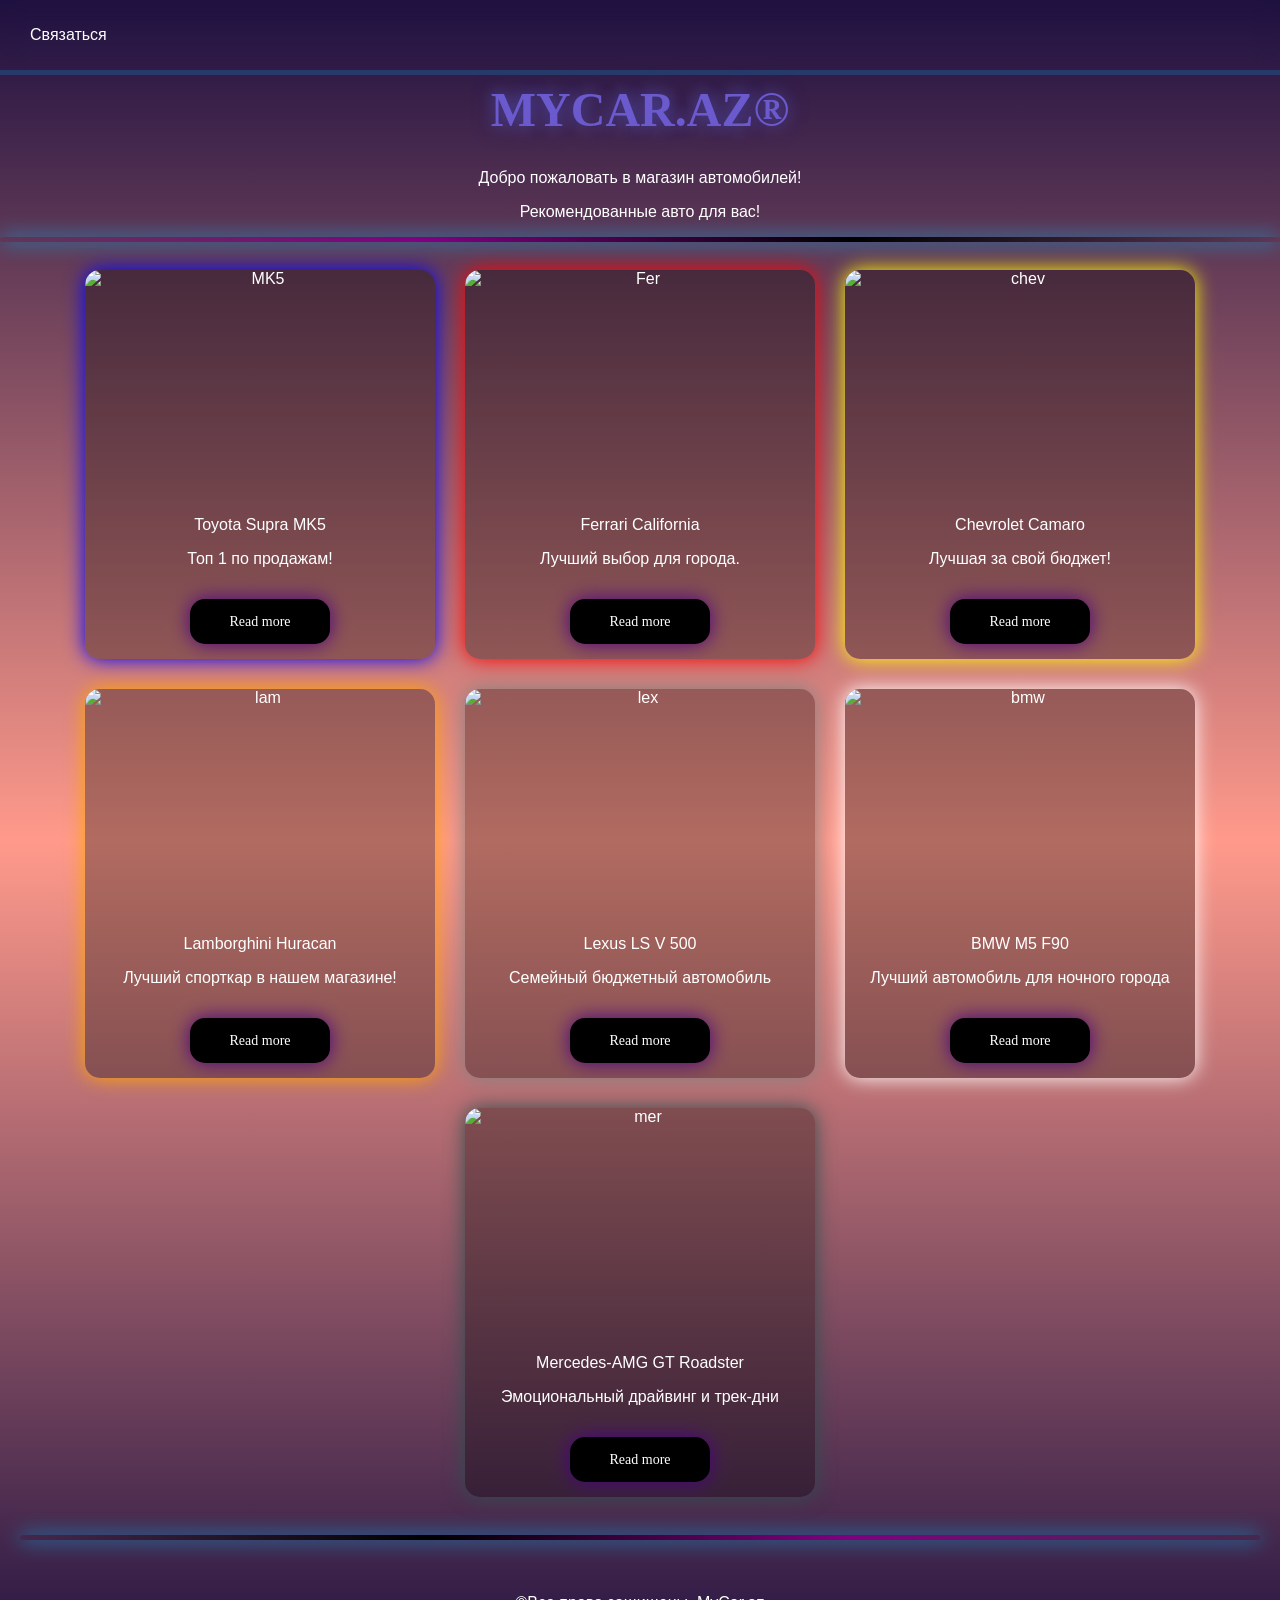
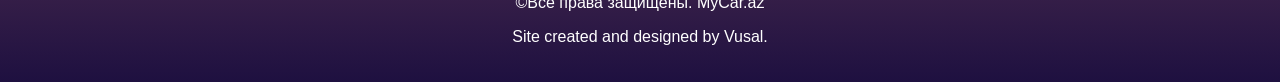
==== index.html @ b1b246a0 "Rename index-1.html to index.html" ====
<!DOCTYPE html>
<html lang="ru">
<head>
    <meta charset="UTF-8">
    <meta name="viewport" content="width=device-width, initial-scale=1.0">
    <title>MyCar.az</title>
    <link rel="stylesheet" href="style.css">
</head>
<body>
  <header>
    <div class="header-container">
      <a href="contact.html">Связаться</a>
    </div>
  </header>
    <h1>MyCar.az®</h1>
    <p>Добро пожаловать в магазин автомобилей!</p>
    <p>Рекомендованные авто для вас!</p>
    <hr class="headline">

    <div class="main-container">

        <div class="image-container">
            <img src="https://i.ytimg.com/vi/h4Y_h2jpgG8/maxresdefault.jpg" alt="MK5">
            <p>Toyota Supra MK5</p>
            <p>Топ 1 по продажам!</p>
            <a href="supra.html" class="readmk5">Read more</a>
        </div>

        <div class="ferrari-container">
            <img src="https://avatars.mds.yandex.net/get-autoru-vos/4373680/271e35a34c7a5074d16a0d0c4b7f3110/1200x900" alt="Fer">
            <p>Ferrari California</p>
            <p>Лучший выбор для города.</p>
            <a href="ferrari.html" class="readfer">Read more</a>
        </div>

        <div class="chevrolet-container">
            <img src="https://i.pinimg.com/originals/0c/8c/e3/0c8ce38becd4f63252e6678c8e93d8bc.jpg" alt="chev">
            <p>Chevrolet Camaro</p>
            <p>Лучшая за свой бюджет!</p>
            <a href="camaro.html" class="readche">Read more</a>
        </div>

        <div class="lambo-container">
            <img src="https://avatars.mds.yandex.net/get-autoru-vos/2142377/c74385104bbddd611e6294db2119d091/1200x900" alt="lam">
            <p>Lamborghini Huracan</p>
            <p>Лучший спорткар в нашем магазине!</p>
            <a href="huracan.html" class="readlam">Read more</a>
        </div>

    <div class="lexus-container">
      <img src="https://avatars.mds.yandex.net/get-autoru-vos/2205772/0ceb73754dc66953af71069a3908ba40/1200x900" alt="lex">
      <p>Lexus LS V 500</p>
      <p>Семейный бюджетный автомобиль</p>
      <a href="lexus.html" class="readlex">Read more</a>
    </div>
  <div class="bmw-container">
    <img src="https://avatars.mds.yandex.net/get-autoru-vos/6209275/7f6d6f461fc75e20519f8f1a054414be/1200x900" alt="bmw">
    <p>BMW M5 F90</p>
    <p>Лучший автомобиль для ночного города</p>
    <a href="bmw.html" class="readbmw">Read more</a>
  </div>
  <div class="mercedes-container">
    <img src="https://avatars.mds.yandex.net/get-autoru-vos/2155705/ed8f109f542a7799b0eeb18ec5f06e5d/456x342" alt="mer">
    <p>Mercedes-AMG GT Roadster</p>
    <p>Эмоциональный драйвинг и трек-дни</p>
    <a href="mercedes.html" class="readmer">Read more</a>
  </div>
  <hr class="headline2">
  <footer>
    <p>©Все права защищены. MyCar.az</p>
    <p>Site created and designed by Vusal.</p>
  </footer>
  
</body>
</html>
---- style.css ----
body {
    background-image: linear-gradient(to bottom, #1E1040, #FF9A8B, #1E1040);
    
    color: white;
    font-family: sans-serif;
    text-align: center;
    padding-top: 50px;
    min-height: 100vh;
    margin: 0;
}

h1 {
    color: #6A5ACD;
    text-shadow: 0 0 15px #483D8B, 0 0 20px #483D8B; 
    font-family: 'Comic Sans MS', cursive;
    font-size: 3rem;
    text-transform: uppercase;
    animation: slideUp 0.8s ease forwards;
}

.main-container {
    display: flex;
    flex-wrap: wrap;
    justify-content: center;
    gap: 30px;
    padding: 20px;
}

.image-container, .ferrari-container, .chevrolet-container, .lambo-container, .lexus-container, .bmw-container, .mercedes-container {
    width: 350px;
    background-color: rgba(0, 0, 0, 0.3);
    overflow: hidden;
    border-radius: 15px;
    animation: slideUp 1s ease forwards;
    padding-bottom: 15px;
}

.image-container { box-shadow: 0 0 20px blue; }
.ferrari-container { box-shadow: 0 0 20px red; }
.chevrolet-container { box-shadow: 0 0 20px yellow; }
.lambo-container { box-shadow: 0 0 20px #FFA500; }
.lexus-container{ box-shadow: 0 0 20px gray; }
.bmw-container { box-shadow: 0 0 20px white; }
.mercedes-container { box-shadow: 0 0 20px #2F4F4F; }

.image-container img, 
.ferrari-container img, 
.chevrolet-container img, 
.lambo-container img,
.lexus-container img,
.bmw-container img,
.mercedes-container img {
    width: 100%;
    height: 230px;
    object-fit: cover;
    display: block;
}

.readmk5, .readfer, .readche, .readlam, .buy-button, .readlex, .readbmw, .readmer {
    background-color: black;
    color: white; 
    font-family: 'Comic Sans MS', cursive;
    height: 45px;
    width: 140px;
    border-radius: 15px;
    box-shadow: 0 0 20px #4B0082;
    display: inline-flex;    
    align-items: center;     
    justify-content: center; 
    text-decoration: none;   
    font-size: 14px;
    margin-top: 15px;
    transition: 0.3s;
}

.readmk5:active, .readfer:active, .readche:active, .readlam:active, readlex:active, .readmw:active, .readmer:active {
    transform: scale(0.95);
}

@keyframes slideUp {
    from {
        opacity: 0;
        transform: translateY(50px);
    }
    to {
        opacity: 1;
        transform: translateY(0);
    }
} 


.specs-container {
    text-align: center;
    padding: 20px;
    animation: slideUp 0.8s ease forwards;
}

.info-block {
    background: rgba(255, 255, 255, 0.05);
    margin: 20px auto;
    padding: 20px;
    border-radius: 15px;
    max-width: 500px; 
}

@media (max-width: 450px) {
    .image-container, .ferrari-container, .chevrolet-container, .lambo-container, .lexus-container, .bmw-container, .mercedes-container {
        width: 90%;
    }
}

.headline {
  height: 5px;
  width: 100%;
  background:linear-gradient(90deg, transparent, purple, black, transparent);
  box-shadow: 0 0 20px #00BFFF;
  border-radius: 8px;
  border: none;
}
.headline2 {
  height: 5px;
  width: 100%;
  background:linear-gradient(90deg, transparent, black, purple, transparent);
  box-shadow: 0 0 20px #00bfff;
  border-radius: 8px;
  border: none;
}

.header-container {
  top: 0;
  z-index: 1000;
  position: fixed;
  height: 70px;
  width: 100%;
  backdrop-filter: blur(10px);
  -webkit-backdrop-filter: blur(10px);
  border-bottom: 5px solid rgba(0, 191, 255, 0.2);
  display: flex;
  justify-content: space-between;
  align-items: center;
  height: center;
  padding: 0 290px;
 background: transparent;
 display: flex;
    justify-content: space-between;
    align-items: center;
    padding: 0 30px;
}

.header-container a {
  text-decoration: none;
  color: white;
}
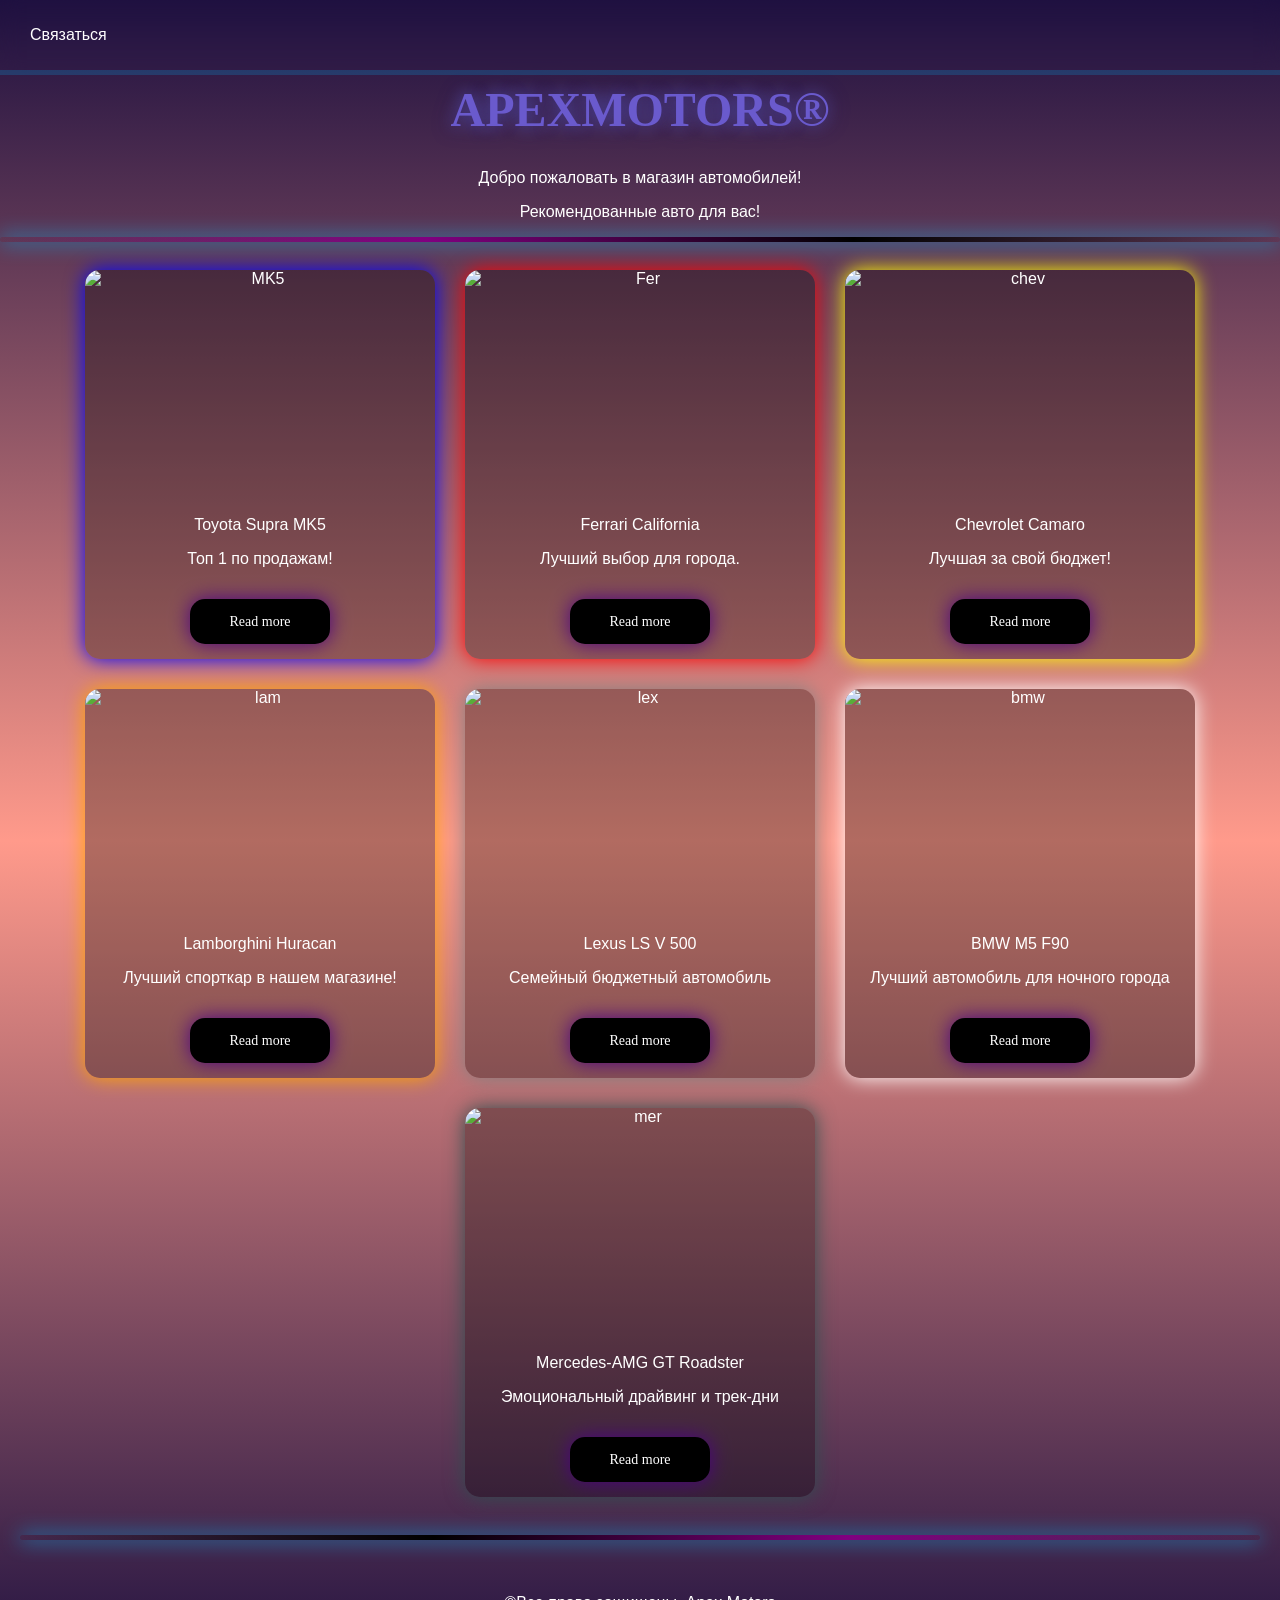
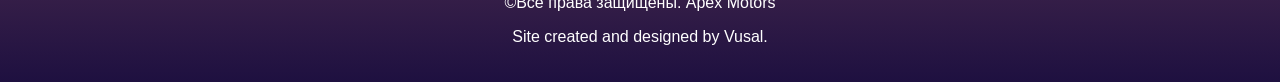
==== commit 19a580c6: "Update index.html" ====
--- a/index.html
+++ b/index.html
@@ -3,7 +3,7 @@
 <head>
     <meta charset="UTF-8">
     <meta name="viewport" content="width=device-width, initial-scale=1.0">
-    <title>MyCar.az</title>
+    <title>MyCar</title>
     <link rel="stylesheet" href="style.css">
 </head>
 <body>
@@ -12,7 +12,7 @@
       <a href="contact.html">Связаться</a>
     </div>
   </header>
-    <h1>MyCar.az®</h1>
+    <h1>ApexMotors®</h1>
     <p>Добро пожаловать в магазин автомобилей!</p>
     <p>Рекомендованные авто для вас!</p>
     <hr class="headline">
@@ -67,7 +67,7 @@
   </div>
   <hr class="headline2">
   <footer>
-    <p>©Все права защищены. MyCar.az</p>
+    <p>©Все права защищены. Apex Motors</p>
     <p>Site created and designed by Vusal.</p>
   </footer>
   
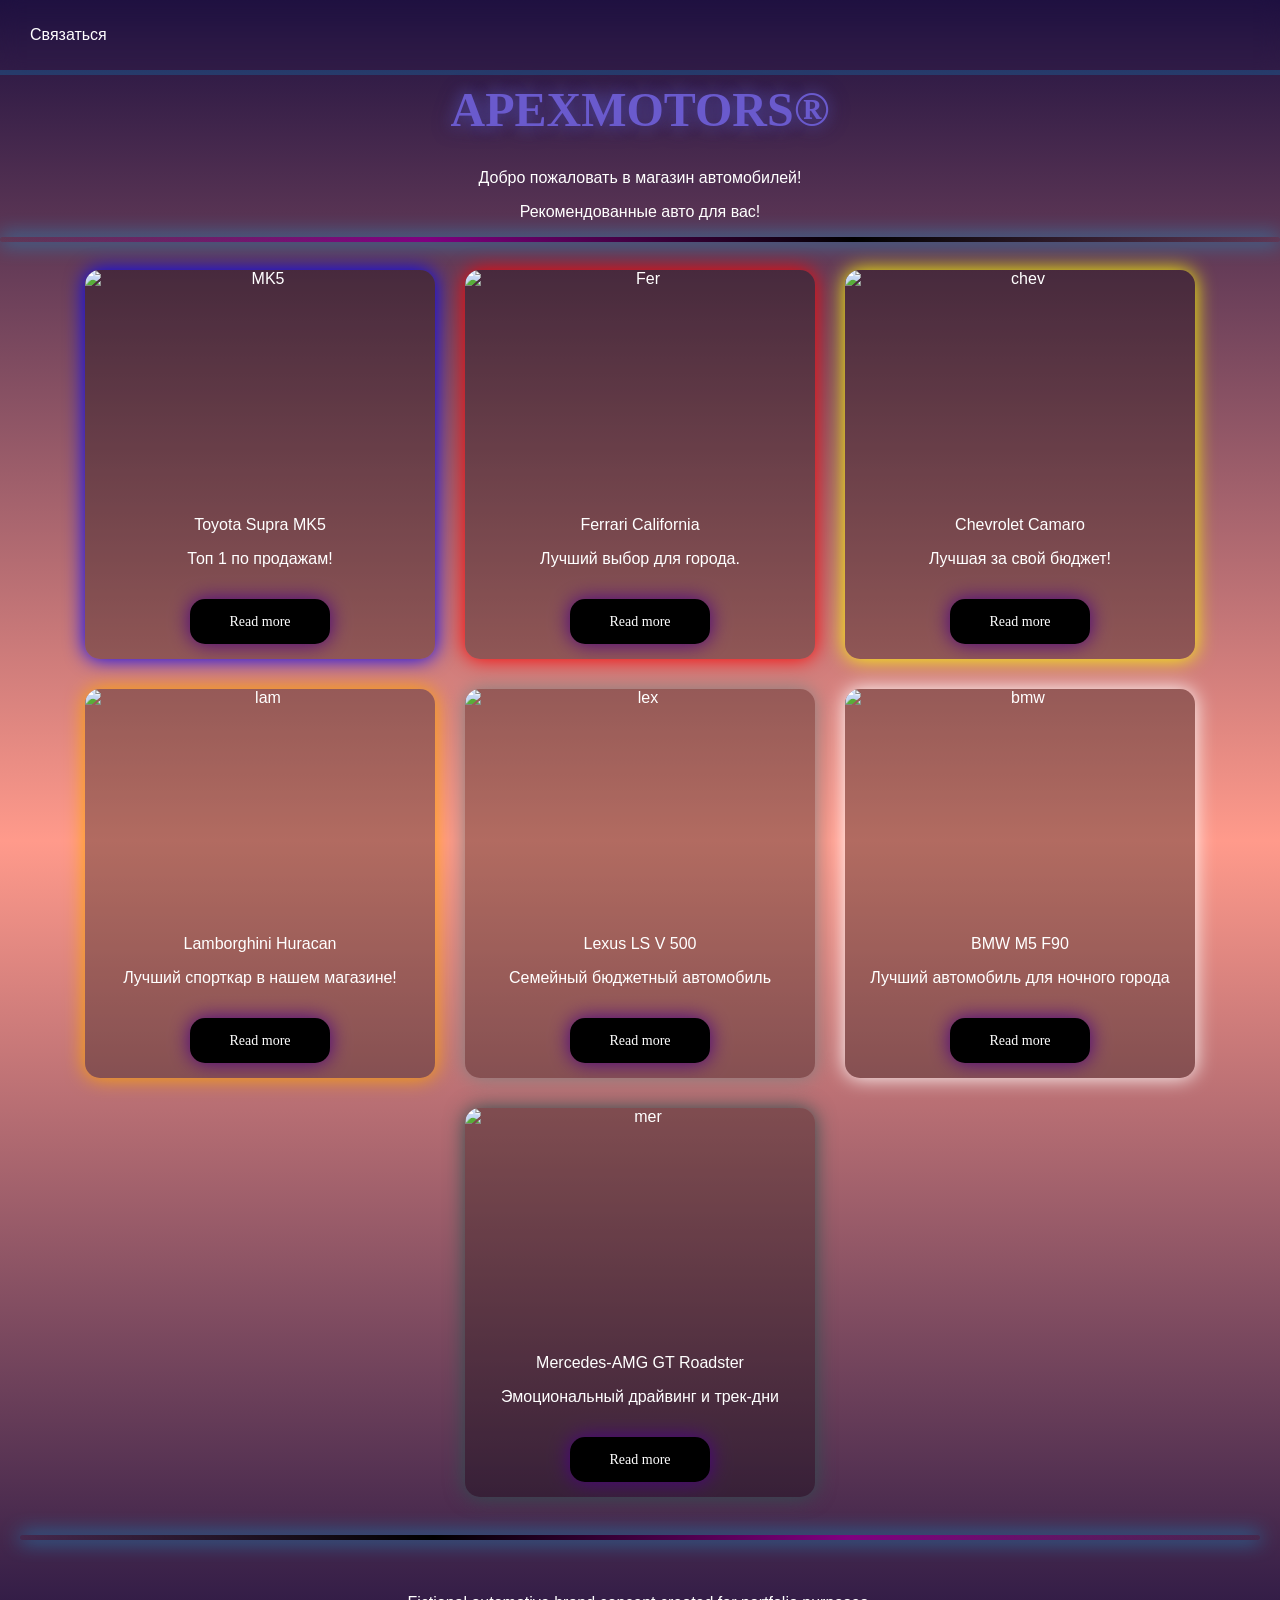
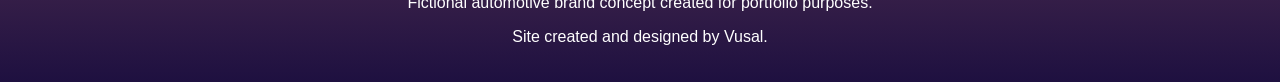
==== commit 9f8555fb: "Update index.html" ====
--- a/index.html
+++ b/index.html
@@ -67,7 +67,7 @@
   </div>
   <hr class="headline2">
   <footer>
-    <p>©Все права защищены. Apex Motors</p>
+    <p>Fictional automotive brand concept created for portfolio purposes.</p>
     <p>Site created and designed by Vusal.</p>
   </footer>
   
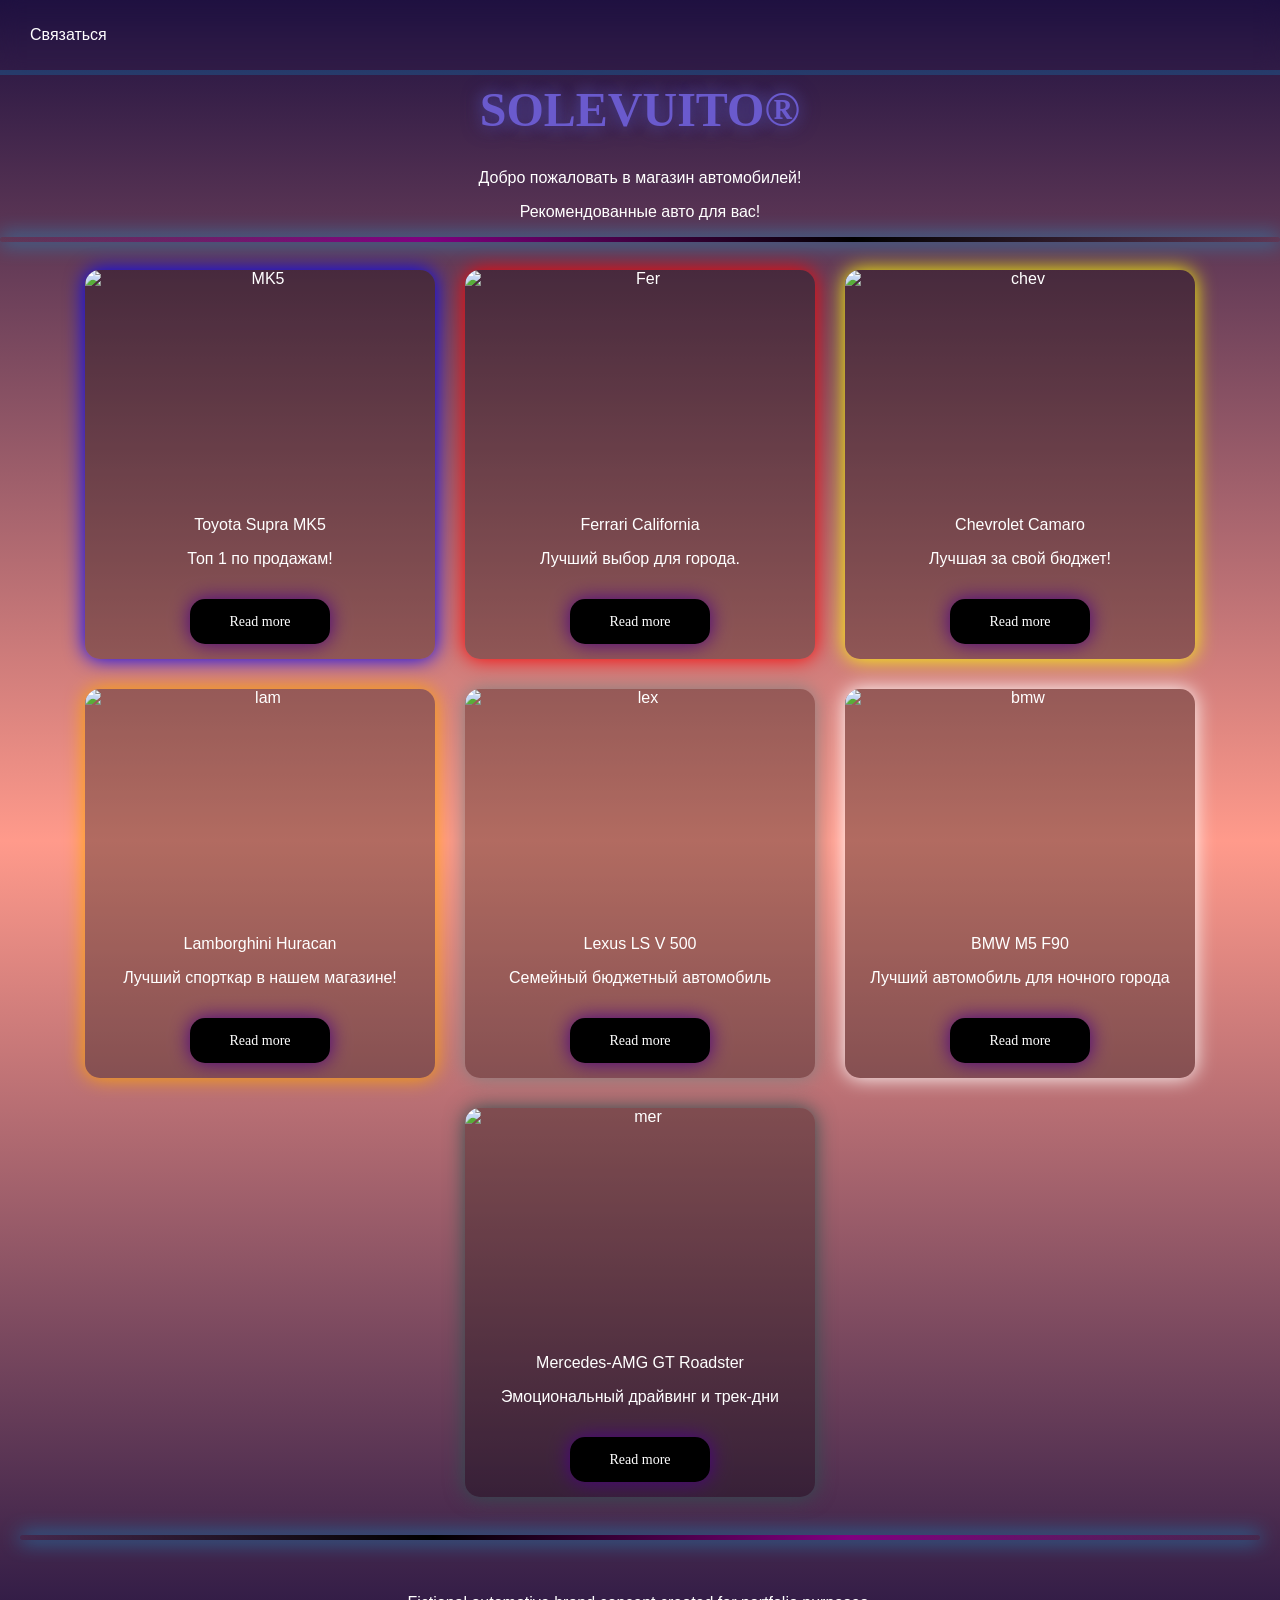
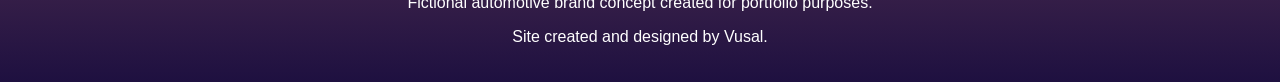
==== commit 69ce46c9: "Update index.html" ====
--- a/index.html
+++ b/index.html
@@ -3,7 +3,7 @@
 <head>
     <meta charset="UTF-8">
     <meta name="viewport" content="width=device-width, initial-scale=1.0">
-    <title>MyCar</title>
+    <title>SoleVuito</title>
     <link rel="stylesheet" href="style.css">
 </head>
 <body>
@@ -12,7 +12,7 @@
       <a href="contact.html">Связаться</a>
     </div>
   </header>
-    <h1>ApexMotors®</h1>
+    <h1>SoleVuito®</h1>
     <p>Добро пожаловать в магазин автомобилей!</p>
     <p>Рекомендованные авто для вас!</p>
     <hr class="headline">
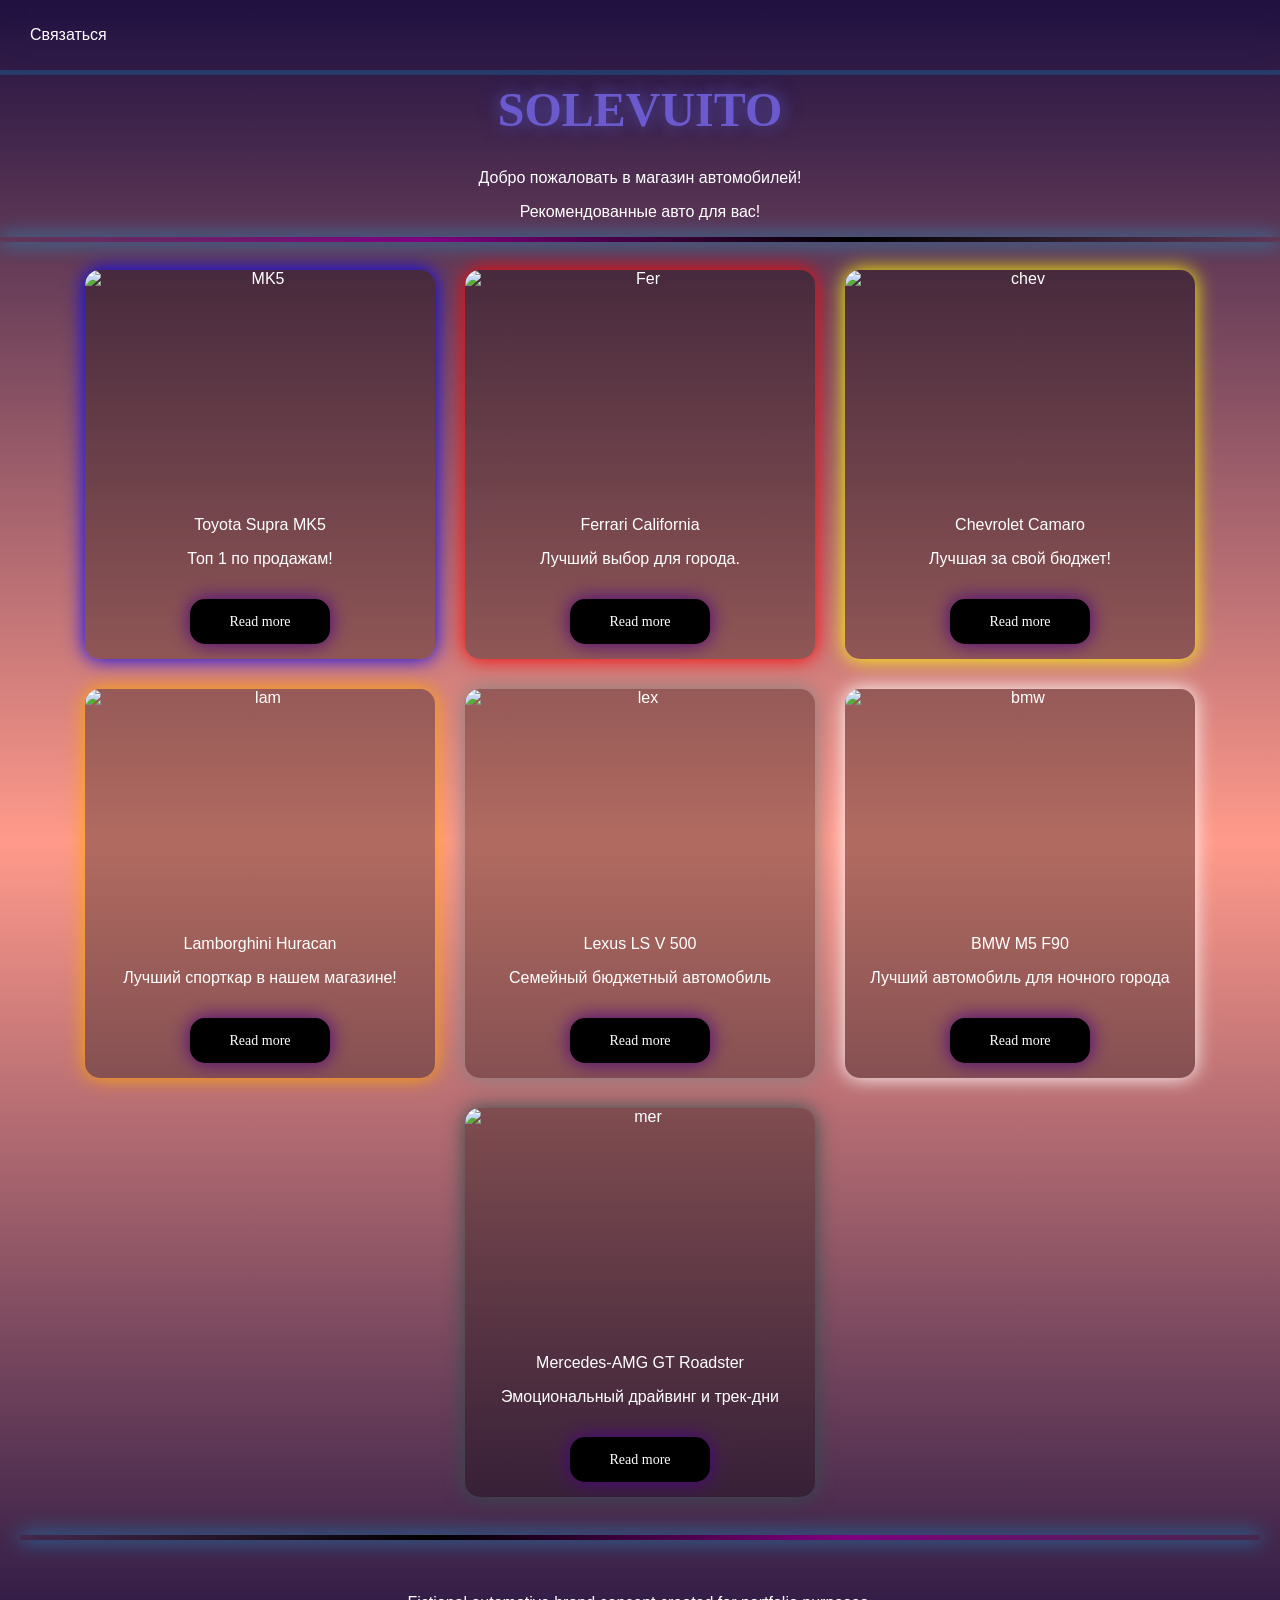
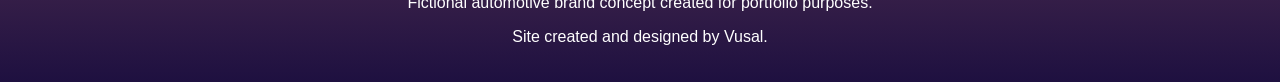
==== commit f9ab2455: "Update index.html" ====
--- a/index.html
+++ b/index.html
@@ -12,7 +12,7 @@
       <a href="contact.html">Связаться</a>
     </div>
   </header>
-    <h1>SoleVuito®</h1>
+    <h1>SoleVuito</h1>
     <p>Добро пожаловать в магазин автомобилей!</p>
     <p>Рекомендованные авто для вас!</p>
     <hr class="headline">
